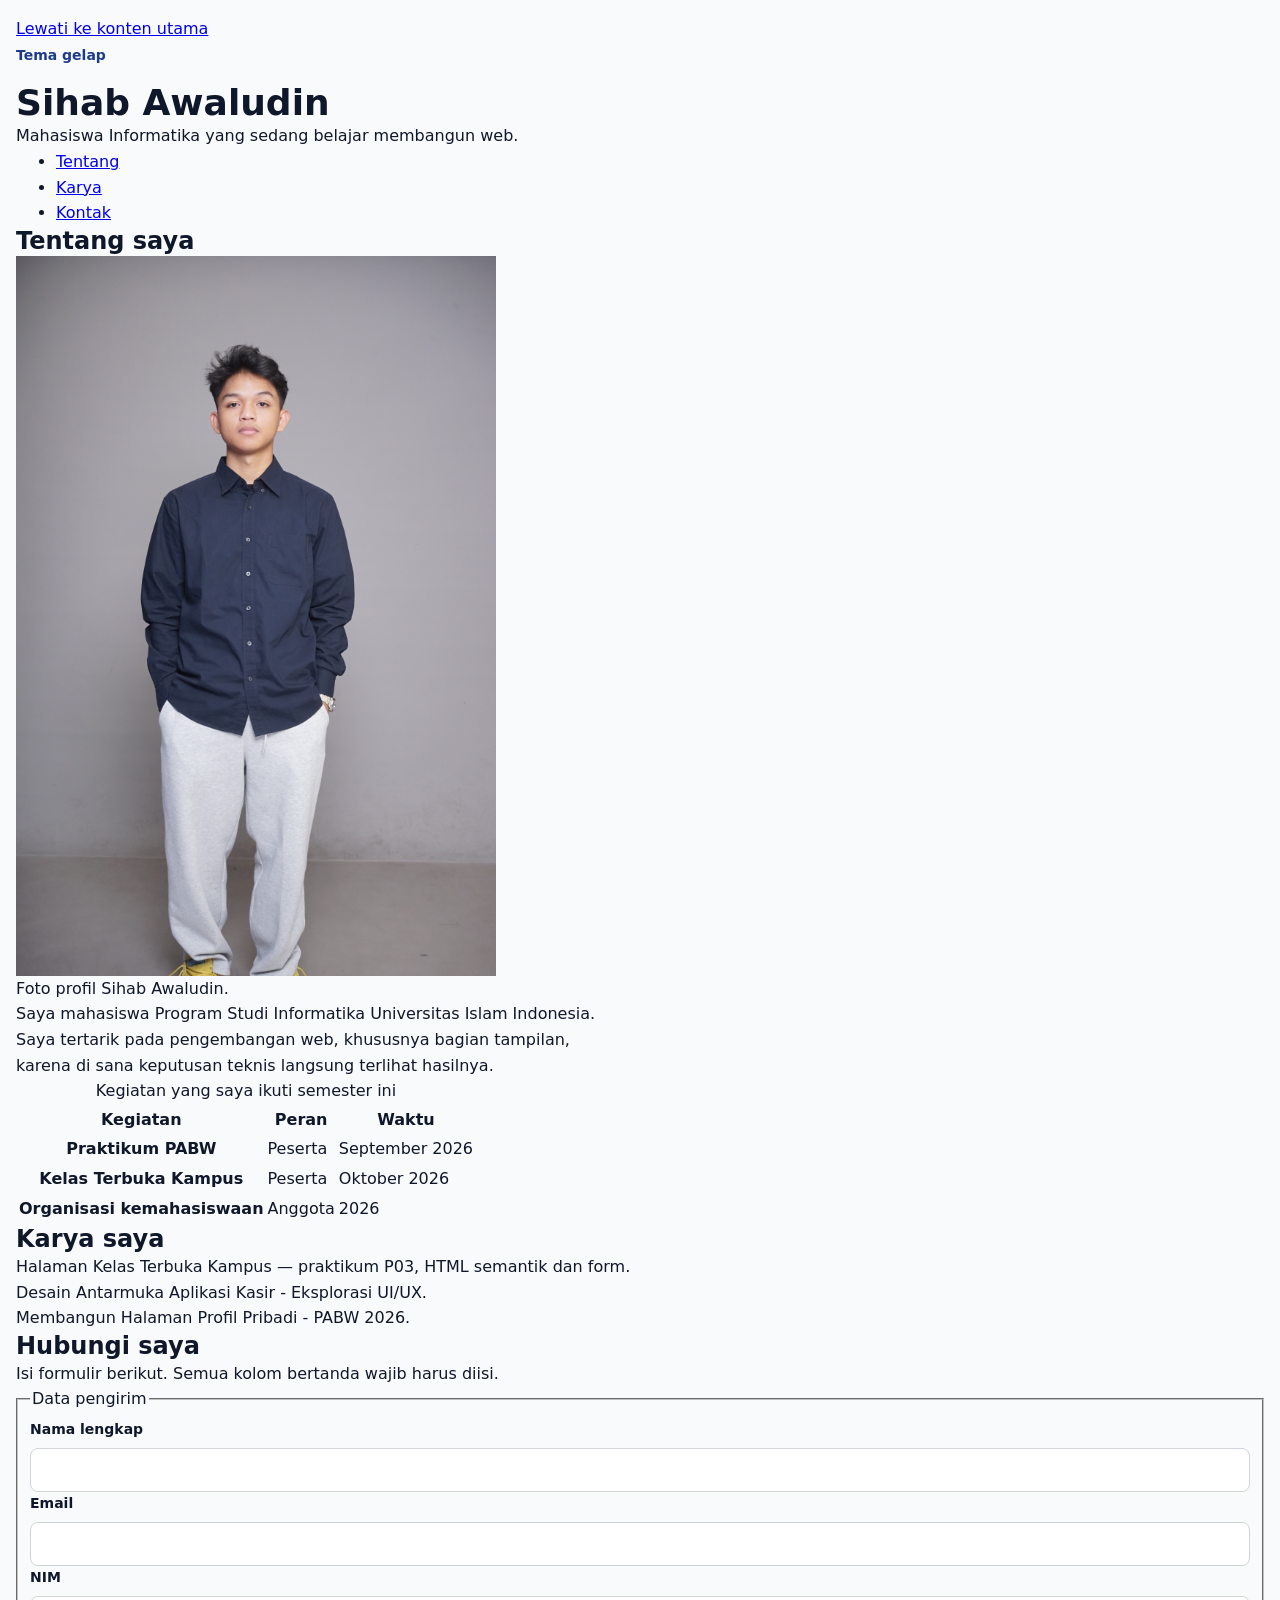
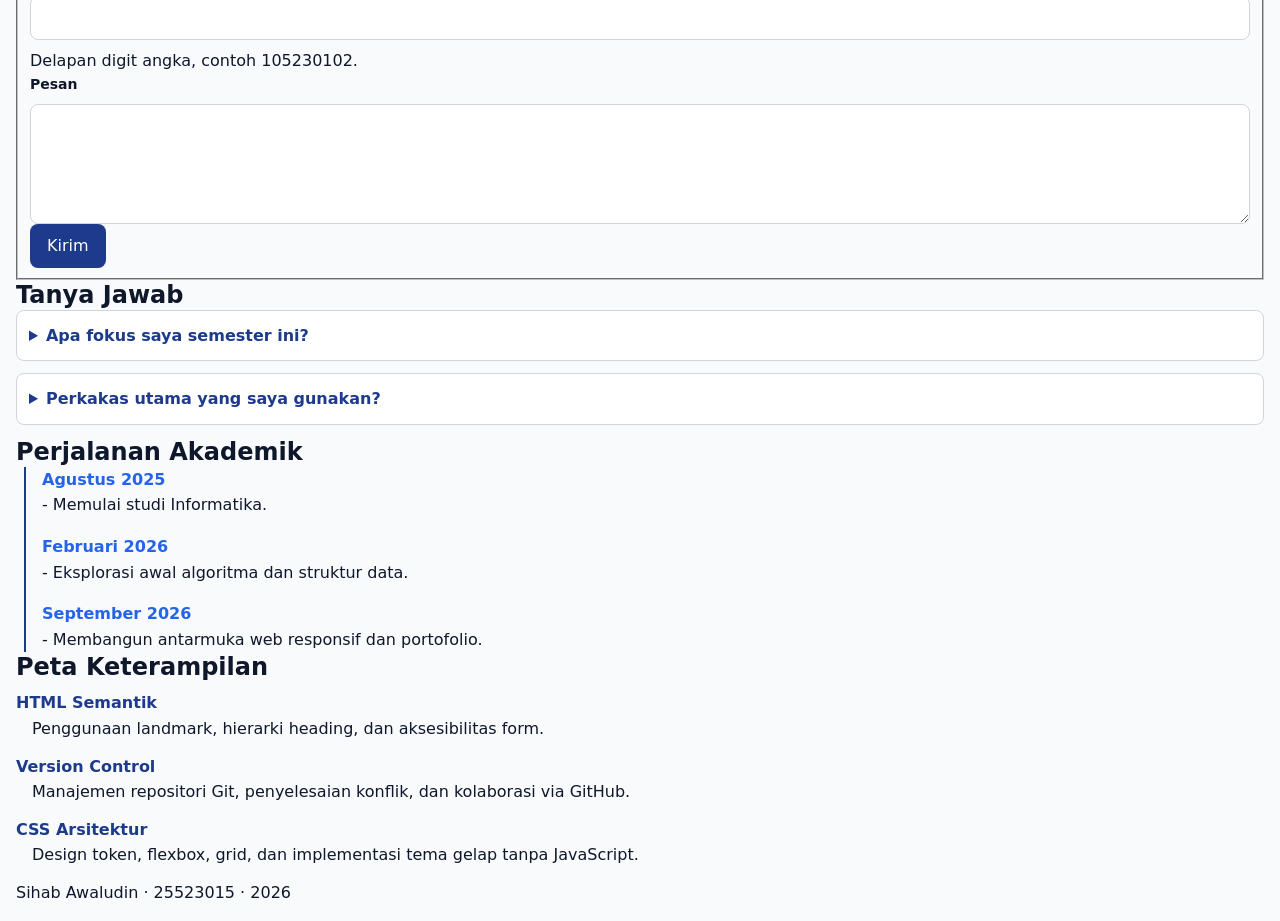
==== worksheet-p4/profil.html @ e82ca710 "Pertemuan 4: Halaman profil dan styling design token selesai" ====
<!DOCTYPE html>
<!--
  KERANGKA PROFIL — PABW 2026/2027 — Pertemuan 4
  ==================================================================
  Berkas ini SUDAH LENGKAP dan sudah lolos W3C Nu Html Checker serta
  Lighthouse Accessibility. JANGAN mengubah struktur, landmark, label,
  atau alt untuk memperbaiki tampilan — tampilan diubah dari berkas CSS.

  Tugas Anda di Pertemuan 4:
    1. Ganti isi yang ditandai  [ISI]  dengan milik Anda sendiri.
    2. Buat lima berkas CSS di folder css/ lalu buka komentar
       lima baris <link> di bawah  (lihat Lembar D).
    3. WAJIB — tambahkan MINIMAL TIGA bagian baru di dalam <main>,
       masing-masing memakai elemen semantik yang belum terpakai dan
       berbeda satu sama lain  (lihat Lembar B.3). Setiap bagian wajib
       diberi gaya memakai token yang sama, lalu dievaluasi W3C dan WCAG.
-->
<html lang="id">

<head>
  <meta charset="utf-8">
  <meta name="viewport" content="width=device-width, initial-scale=1">
  <meta name="color-scheme" content="light dark">
  <!-- ISI 1 — judul tab dan hasil pencarian. Ganti dengan nama Anda. -->
  <title>Profil Sihab Awaludin — PABW 2026/2027</title>
  <meta name="description" content="Halaman profil mahasiswa PABW: tentang saya, karya, dan kontak.">

  <!-- LEMBAR D — buat lima berkas di folder css/, lalu buka komentar ini.
       URUTAN PEMUATAN MENENTUKAN CASCADE: tokens, base, layout, komponen, tema.
       Lapisan paling bawah menang tanpa perlu !important. -->
  <link rel="stylesheet" href="css/tokens.css">
  <link rel="stylesheet" href="css/base.css">
  <link rel="stylesheet" href="css/layout.css">
  <link rel="stylesheet" href="css/komponen.css">
  <link rel="stylesheet" href="css/tema.css">
</head>

<body>
  <a class="lewati" href="#utama">Lewati ke konten utama</a>

  <header class="kepala">
    <!-- ISI 2 - nama Anda... -->
    <input type="checkbox" id="tema" class="pengalih-tema">
    <label for="tema" class="tombol-tema">Tema gelap</label>

    <div class="header-baris">
      <h1>Sihab Awaludin</h1>
      <!-- ISI 3 - satu kalimat tentang diri Anda. -->
      <p class="tagline">Mahasiswa Informatika yang sedang belajar membangun web.</p>
      <nav aria-label="Navigasi utama">
        <ul>
          <li><a href="#tentang">Tentang</a></li>
          <li><a href="#karya">Karya</a></li>
          <li><a href="#kontak">Kontak</a></li>
        </ul>
      </nav>
    </div>
  </header>

  <main id="utama">

    <section id="tentang">
      <h2>Tentang saya</h2>

      <figure class="foto">
        <!-- ISI 4 — pakai foto Anda sendiri dengan nama berkas yang sama,
             atau biarkan berkas contoh apa adanya. -->
        <img src="media/foto-profil.JPG" alt="Foto diri Sihab Awaludin." width="480" height="480" loading="lazy">
        <figcaption>Foto profil Sihab Awaludin.</figcaption>
      </figure>

      <!-- ISI 5 — dua sampai tiga kalimat: asal, minat, dan hal yang
           sedang Anda pelajari. -->
      <p>Saya mahasiswa Program Studi Informatika Universitas Islam Indonesia.
        Saya tertarik pada pengembangan web, khususnya bagian tampilan,
        karena di sana keputusan teknis langsung terlihat hasilnya.</p>

      <table>
        <!-- ISI 6 — judul tabel dan isi minimal tiga baris. -->
        <caption>Kegiatan yang saya ikuti semester ini</caption>
        <thead>
          <tr>
            <th scope="col">Kegiatan</th>
            <th scope="col">Peran</th>
            <th scope="col">Waktu</th>
          </tr>
        </thead>
        <tbody>
          <tr>
            <th scope="row">Praktikum PABW</th>
            <td>Peserta</td>
            <td><time datetime="2026-09">September 2026</time></td>
          </tr>
          <tr>
            <th scope="row">Kelas Terbuka Kampus</th>
            <td>Peserta</td>
            <td><time datetime="2026-10">Oktober 2026</time></td>
          </tr>
          <tr>
            <th scope="row">Organisasi kemahasiswaan</th>
            <td>Anggota</td>
            <td><time datetime="2026">2026</time></td>
          </tr>
        </tbody>
      </table>
    </section>

    <section id="karya">
      <h2>Karya saya</h2>
      <!-- Terapkan class katalog dan kartu di sini -->
      <ul class="katalog" style="list-style: none; padding: 0;">
        <li class="kartu">Halaman Kelas Terbuka Kampus — praktikum P03, HTML semantik dan form.</li>
        <li class="kartu">Desain Antarmuka Aplikasi Kasir - Eksplorasi UI/UX.</li>
        <li class="kartu">Membangun Halaman Profil Pribadi - PABW 2026.</li>
      </ul>
    </section>

    <section id="kontak">
      <h2>Hubungi saya</h2>
      <p>Isi formulir berikut. Semua kolom bertanda wajib harus diisi.</p>

      <form action="#" method="post">
        <fieldset>
          <legend>Data pengirim</legend>

          <div class="form-kolom">
            <label for="nama">Nama lengkap</label>
            <input id="nama" name="nama" type="text" autocomplete="name" required>
            <span class="pesan-galat">Nama tidak boleh kosong.</span>
          </div>

          <div class="form-kolom">
            <label for="email">Email</label>
            <input id="email" name="email" type="email" autocomplete="email" required>
            <span class="pesan-galat">Masukkan alamat email yang valid.</span>
          </div>

          <div class="form-kolom">
            <label for="nim">NIM</label>
            <input id="nim" name="nim" type="text" inputmode="numeric" pattern="[0-9]{8}" aria-describedby="nim-bantuan"
              required>
            <span id="nim-bantuan">Delapan digit angka, contoh 105230102.</span>
            <span class="pesan-galat">NIM harus terdiri dari 8 digit angka.</span>
          </div>

          <div class="form-kolom">
            <label for="pesan">Pesan</label>
            <textarea id="pesan" name="pesan" rows="4" required></textarea>
            <span class="pesan-galat">Pesan tidak boleh kosong.</span>
          </div>

          <button type="submit">Kirim</button>
        </fieldset>
      </form>
    </section>

    <!-- STRUKTUR TAMBAHAN (Lembar B.3) — minimal tiga bagian baru di sini,
         sebelum tag penutup </main>. Wajib: satu <h2> per bagian, atribut id
         yang belum terpakai, elemen semantik yang berbeda satu sama lain, dan
         gaya memakai token yang sama. Tiga section di atas JANGAN diubah. -->
    <!-- 1. Bagian Tanya Jawab menggunakan details dan summary -->
    <section id="tanya-jawab">
      <h2>Tanya Jawab</h2>
      <details>
        <summary>Apa fokus saya semester ini?</summary>
        <p>Menguasai fundamental pengembangan web, khususnya arsitektur CSS dan Design Token.</p>
      </details>
      <details>
        <summary>Perkakas utama yang saya gunakan?</summary>
        <p>Visual Studio Code, Git Bash, dan Chrome DevTools.</p>
      </details>
    </section>

    <!-- 2. Bagian Lini Masa menggunakan ol dan time -->
    <section id="lini-masa">
      <h2>Perjalanan Akademik</h2>
      <ol class="lini">
        <li><time datetime="2025-08">Agustus 2025</time> - Memulai studi Informatika.</li>
        <li><time datetime="2026-02">Februari 2026</time> - Eksplorasi awal algoritma dan struktur data.</li>
        <li><time datetime="2026-09">September 2026</time> - Membangun antarmuka web responsif dan portofolio.</li>
      </ol>
    </section>

    <!-- 3. Bagian Keterampilan menggunakan dl, dt, dan dd -->
    <section id="keterampilan">
      <h2>Peta Keterampilan</h2>
      <dl class="keterampilan">
        <dt>HTML Semantik</dt>
        <dd>Penggunaan landmark, hierarki heading, dan aksesibilitas form.</dd>
        <dt>Version Control</dt>
        <dd>Manajemen repositori Git, penyelesaian konflik, dan kolaborasi via GitHub.</dd>
        <dt>CSS Arsitektur</dt>
        <dd>Design token, flexbox, grid, dan implementasi tema gelap tanpa JavaScript.</dd>
      </dl>
    </section>
  </main>

  <footer class="kaki">
    <!-- ISI 9 — nama, NIM, tahun. -->
    <p>Sihab Awaludin · 25523015 · <time datetime="2026">2026</time></p>
  </footer>
</body>

</html>
---- worksheet-p4/css/tokens.css ----
:root {
    --blue-700: #1D3A8C;
    --blue-500: #2563EB;
    --gray-50: #F8FAFC;
    --gray-900: #0F172A;

    --space-1: 0.25rem;
    --space-2: 0.5rem;
    --space-3: 0.75rem;
    --space-4: 1rem;
    --space-6: 1.5rem;

    --radius-md: 0.5rem;
    --radius-full: 999px;
    --shadow-1: 0 1px 3px rgba(0, 0, 0, .10);

    --text-sm: 0.875rem;
    --text-md: 1rem;
    --text-xl: 1.5rem;
    --text-3xl: 2.25rem;
}

:root {
    --color-bg: var(--gray-50);
    --color-fg: var(--gray-900);
    --color-surface: #FFFFFF;
    --color-border: #D1D5DB;
    --color-primary: var(--blue-700);
    --color-danger: #B00020;
    --color-focus: var(--blue-500);

    --card-pad: var(--space-4);
    --section-gap: var(--space-6);
}
---- worksheet-p4/css/base.css ----
*,
*::before,
*::after {
    box-sizing: border-box;
}

* {
    margin: 0;
}

img {
    max-width: 100%;
    height: auto;
    display: block;
}

html {
    font-size: 100%;
}

body {
    font-family: system-ui, "Segoe UI", Roboto, sans-serif;
    font-size: var(--text-md);
    line-height: 1.6;
    color: var(--color-fg);
    background: var(--color-bg);
    padding: var(--space-4);
}

h1 {
    font-size: var(--text-3xl);
    line-height: 1.15;
}

h2 {
    font-size: var(--text-xl);
    line-height: 1.25;
}

h3 {
    font-size: var(--text-md);
}

main p {
    max-width: 60ch;
}
---- worksheet-p4/css/komponen.css ----
/* css/komponen.css */

.form-kolom {
    display: flex;
    flex-direction: column;
    gap: var(--space-2);
}

label {
    font-size: var(--text-sm);
    font-weight: 600;
}

input,
select,
textarea {
    font: inherit;
    padding: var(--space-2) var(--space-3);
    border: 1px solid var(--color-border);
    border-radius: var(--radius-md);
    background: var(--color-surface);
    color: var(--color-fg);
}

button {
    font: inherit;
    padding: var(--space-2) var(--space-4);
    border: 1px solid transparent;
    border-radius: var(--radius-md);
    background: var(--color-primary);
    color: var(--color-surface);
    cursor: pointer;
}

/* Penanda fokus saat navigasi menggunakan tombol Tab */
:focus-visible {
    outline: 2px solid var(--color-focus);
    outline-offset: 2px;
}

input:user-invalid,
textarea:user-invalid {
    border-color: var(--color-danger);
    border-width: 2px;
}

.pesan-galat {
    display: none;
    color: var(--color-danger);
    font-size: var(--text-sm);
}

.form-kolom:has(input:user-invalid) .pesan-galat,
.form-kolom:has(textarea:user-invalid) .pesan-galat {
    display: block;
}

/* 1. Tanya Jawab (details & summary) */
details {
    background: var(--color-surface);
    border: 1px solid var(--color-border);
    border-radius: var(--radius-md);
    padding: var(--space-3);
    margin-bottom: var(--space-3);
}

summary {
    cursor: pointer;
    font-weight: 600;
    color: var(--color-primary);
}

/* 2. Lini Masa (ol.lini) */
ol.lini {
    display: flex;
    flex-direction: column;
    gap: var(--space-4);
    border-left: 2px solid var(--color-primary);
    padding-left: var(--space-4);
    margin-left: var(--space-2);
    list-style: none;
}

ol.lini time {
    font-weight: bold;
    color: var(--color-focus);
    display: block;
}

/* 3. Keterampilan (dl.keterampilan) */
dl.keterampilan dt {
    font-weight: bold;
    color: var(--color-primary);
    margin-top: var(--space-2);
}

dl.keterampilan dd {
    margin-left: var(--space-4);
    margin-bottom: var(--space-3);
}
---- worksheet-p4/css/tema.css ----
/* css/tema.css */

/* 1. Tema otomatis mengikuti sistem pengguna */
@media (prefers-color-scheme: dark) {
    :root {
        --color-bg: #0F172A;
        --color-fg: #E2E8F0;
        --color-surface: #1E293B;
        --color-border: #334155;
        --color-primary: #7DA9F7;
        --color-danger: #FF8A8A;
        --color-focus: #FFC000;
        --shadow-1: 0 1px 3px rgba(0, 0, 0, .45);
    }
}

.pengalih-tema {
    position: absolute;
    opacity: 0;
    pointer-events: none;
}

.tombol-tema {
    display: inline-block;
    cursor: pointer;
    font-size: var(--text-sm);
    font-weight: bold;
    color: var(--color-primary);
    margin-bottom: var(--space-4);
}

:root:has(#tema:checked) {
    --color-bg: #0F172A;
    --color-fg: #E2E8F0;
    --color-surface: #1E293B;
    --color-border: #334155;
    --color-primary: #7DA9F7;
    --color-danger: #FF8A8A;
    --color-focus: #FFC000;
    --shadow-1: 0 1px 3px rgba(0, 0, 0, .45);
}
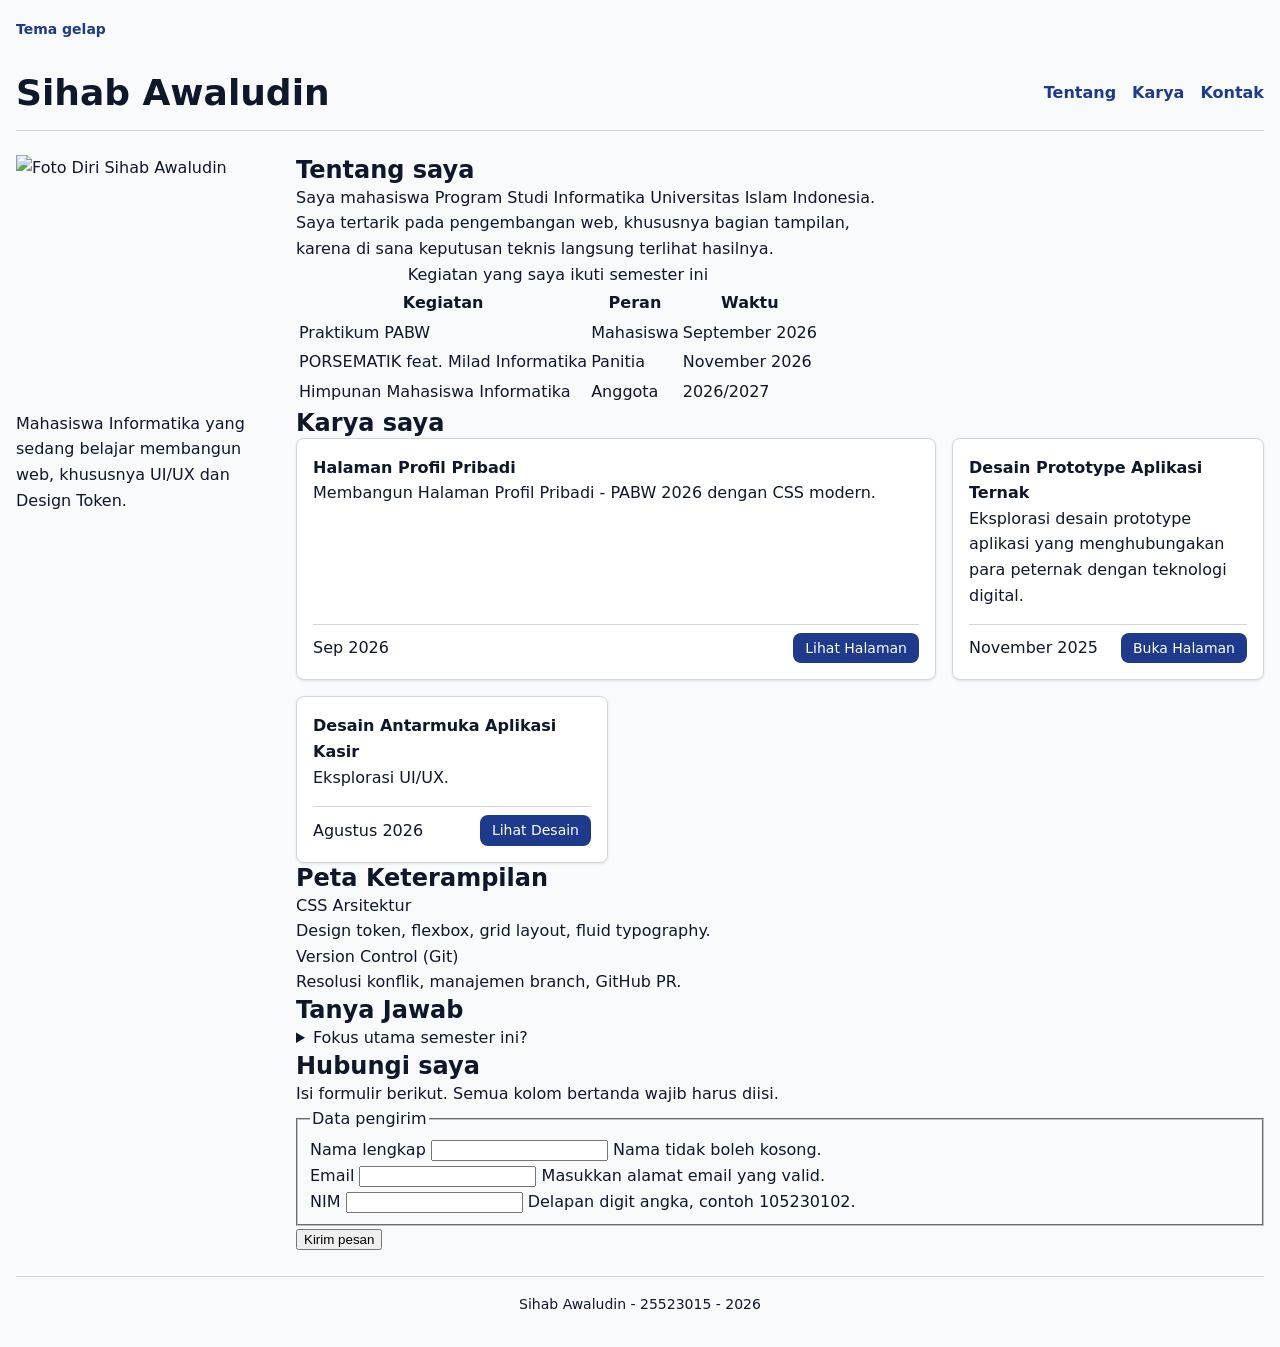
==== commit d13f0931: "Pertemuan 5: layout modern flexbox dan grid pada halaman profil" ====
--- a/worksheet-p4/profil.html
+++ b/worksheet-p4/profil.html
@@ -1,33 +1,12 @@
 <!DOCTYPE html>
-<!--
-  KERANGKA PROFIL — PABW 2026/2027 — Pertemuan 4
-  ==================================================================
-  Berkas ini SUDAH LENGKAP dan sudah lolos W3C Nu Html Checker serta
-  Lighthouse Accessibility. JANGAN mengubah struktur, landmark, label,
-  atau alt untuk memperbaiki tampilan — tampilan diubah dari berkas CSS.
-
-  Tugas Anda di Pertemuan 4:
-    1. Ganti isi yang ditandai  [ISI]  dengan milik Anda sendiri.
-    2. Buat lima berkas CSS di folder css/ lalu buka komentar
-       lima baris <link> di bawah  (lihat Lembar D).
-    3. WAJIB — tambahkan MINIMAL TIGA bagian baru di dalam <main>,
-       masing-masing memakai elemen semantik yang belum terpakai dan
-       berbeda satu sama lain  (lihat Lembar B.3). Setiap bagian wajib
-       diberi gaya memakai token yang sama, lalu dievaluasi W3C dan WCAG.
--->
 <html lang="id">
 
 <head>
   <meta charset="utf-8">
-  <meta name="viewport" content="width=device-width, initial-scale=1">
-  <meta name="color-scheme" content="light dark">
-  <!-- ISI 1 — judul tab dan hasil pencarian. Ganti dengan nama Anda. -->
-  <title>Profil Sihab Awaludin — PABW 2026/2027</title>
-  <meta name="description" content="Halaman profil mahasiswa PABW: tentang saya, karya, dan kontak.">
+  <meta name="viewport" content="width=device-width, initial-scale=1.0">
+  <title>Profil Sihab Awaludin</title>
 
-  <!-- LEMBAR D — buat lima berkas di folder css/, lalu buka komentar ini.
-       URUTAN PEMUATAN MENENTUKAN CASCADE: tokens, base, layout, komponen, tema.
-       Lapisan paling bawah menang tanpa perlu !important. -->
+  <!-- Urutan pemuatan CSS -->
   <link rel="stylesheet" href="css/tokens.css">
   <link rel="stylesheet" href="css/base.css">
   <link rel="stylesheet" href="css/layout.css">
@@ -36,169 +15,170 @@
 </head>
 
 <body>
-  <a class="lewati" href="#utama">Lewati ke konten utama</a>
+  <!-- Pembungkus Grid 3 baris -->
+  <div class="page">
 
-  <header class="kepala">
-    <!-- ISI 2 - nama Anda... -->
-    <input type="checkbox" id="tema" class="pengalih-tema">
-    <label for="tema" class="tombol-tema">Tema gelap</label>
+    <!-- Header / Navbar -->
+    <header class="kepala">
+      <input type="checkbox" id="tema" class="pengalih-tema">
+      <label for="tema" class="tombol-tema">Tema gelap</label>
 
-    <div class="header-baris">
-      <h1>Sihab Awaludin</h1>
-      <!-- ISI 3 - satu kalimat tentang diri Anda. -->
-      <p class="tagline">Mahasiswa Informatika yang sedang belajar membangun web.</p>
-      <nav aria-label="Navigasi utama">
-        <ul>
-          <li><a href="#tentang">Tentang</a></li>
-          <li><a href="#karya">Karya</a></li>
-          <li><a href="#kontak">Kontak</a></li>
-        </ul>
-      </nav>
+      <div class="header-baris">
+        <h1>Sihab Awaludin</h1>
+        <nav aria-label="Navigasi utama">
+          <ul>
+            <!-- nyari section -->
+            <li><a href="#tentang">Tentang</a></li>
+            <li><a href="#karya">Karya</a></li>
+            <li><a href="#kontak">Kontak</a></li>
+          </ul>
+        </nav>
+      </div>
+    </header>
+
+    <!-- Isi (Grid 2 Kolom) -->
+    <div class="isi">
+
+      <!-- Kolom Kiri: Sidebar -->
+      <aside class="sisi">
+        <figure class="foto">
+          <img src="media/foto-profil.jpg" alt="Foto Diri Sihab Awaludin" width="400" height="400" loading="lazy">
+        </figure>
+        <p class="tagline">Mahasiswa Informatika yang sedang belajar membangun web, khususnya UI/UX dan Design Token.
+        </p>
+      </aside>
+
+      <!-- Kolom Kanan: Konten Utama -->
+      <main class="utama">
+
+        <section id="tentang">
+          <h2>Tentang saya</h2>
+          <p>Saya mahasiswa Program Studi Informatika Universitas Islam Indonesia. Saya tertarik pada pengembangan web,
+            khususnya bagian tampilan, karena di sana keputusan teknis langsung terlihat hasilnya.</p>
+
+          <table class="tabel-data">
+            <caption>Kegiatan yang saya ikuti semester ini</caption>
+            <thead>
+              <tr>
+                <th scope="col">Kegiatan</th>
+                <th scope="col">Peran</th>
+                <th scope="col">Waktu</th>
+              </tr>
+            </thead>
+            <tbody>
+              <tr>
+                <td>Praktikum PABW</td>
+                <td>Mahasiswa</td>
+                <td>September 2026</td>
+              </tr>
+              <tr>
+                <td>PORSEMATIK feat. Milad Informatika</td>
+                <td>Panitia</td>
+                <td>November 2026</td>
+              </tr>
+              <tr>
+                <td>Himpunan Mahasiswa Informatika</td>
+                <td>Anggota</td>
+                <td>2026/2027</td>
+              </tr>
+            </tbody>
+          </table>
+        </section>
+
+        <section id="karya">
+          <h2>Karya saya</h2>
+          <div class="galeri">
+            <article class="kartu sorotan">
+              <div class="kartu_isi">
+                <h3 class="kartu__judul">Halaman Profil Pribadi</h3>
+                <p>Membangun Halaman Profil Pribadi - PABW 2026 dengan CSS modern.</p>
+              </div>
+              <div class="kartu_kaki">
+                <time datetime="2026-09">Sep 2026</time>
+                <a href="#karya">Lihat Halaman</a>
+              </div>
+            </article>
+
+            <article class="kartu">
+              <div class="kartu_isi">
+                <h3 class="kartu__judul">Desain Prototype Aplikasi Ternak</h3>
+                <p>Eksplorasi desain prototype aplikasi yang menghubungakan para peternak dengan teknologi digital.</p>
+              </div>
+              <div class="kartu_kaki">
+                <time datetime="2026-08">November 2025</time>
+                <a href="#karya">Buka Halaman</a>
+              </div>
+            </article>
+
+            <article class="kartu">
+              <div class="kartu_isi">
+                <h3 class="kartu__judul">Desain Antarmuka Aplikasi Kasir</h3>
+                <p>Eksplorasi UI/UX.</p>
+              </div>
+              <div class="kartu_kaki">
+                <time datetime="2026-07"> Agustus 2026</time>
+                <a href="#karya">Lihat Desain</a>
+              </div>
+            </article>
+          </div>
+        </section>
+
+        <section id="keterampilan">
+          <h2>Peta Keterampilan</h2>
+          <dl class="keterampilan">
+            <dt>CSS Arsitektur</dt>
+            <dd>Design token, flexbox, grid layout, fluid typography.</dd>
+            <dt>Version Control (Git)</dt>
+            <dd>Resolusi konflik, manajemen branch, GitHub PR.</dd>
+          </dl>
+        </section>
+
+        <section id="tanya-jawab">
+          <h2>Tanya Jawab</h2>
+          <details>
+            <summary>Fokus utama semester ini?</summary>
+            <p>Menguasai pondasi tata letak modern seperti Grid dan Flexbox.</p>
+          </details>
+        </section>
+
+        <!-- Bagian Kontak (Formulir) -->
+        <section id="kontak">
+          <h2>Hubungi saya</h2>
+          <p>Isi formulir berikut. Semua kolom bertanda wajib harus diisi.</p>
+          <form action="#" method="get" class="form-kontak">
+            <fieldset>
+              <legend>Data pengirim</legend>
+              <div class="form-kolom">
+                <label for="nama">Nama lengkap</label>
+                <input type="text" id="nama" name="nama" required>
+                <span class="pesan-galat">Nama tidak boleh kosong.</span>
+              </div>
+              <div class="form-kolom">
+                <label for="email">Email</label>
+                <input type="email" id="email" name="email" required>
+                <span class="pesan-galat">Masukkan alamat email yang valid.</span>
+              </div>
+              <div class="form-kolom">
+                <label for="nim">NIM</label>
+                <input type="text" id="nim" name="nim" pattern="[0-9]{8}">
+                <span class="pesan-galat">Delapan digit angka, contoh 105230102.</span>
+              </div>
+            </fieldset>
+            <div class="form-kolom">
+              <button type="submit">Kirim pesan</button>
+            </div>
+          </form>
+        </section>
+
+      </main>
     </div>
-  </header>
 
-  <main id="utama">
+    <!-- BARIS 3: Footer -->
+    <footer class="kaki">
+      <p>Sihab Awaludin - 25523015 - <time datetime="2026">2026</time></p>
+    </footer>
 
-    <section id="tentang">
-      <h2>Tentang saya</h2>
-
-      <figure class="foto">
-        <!-- ISI 4 — pakai foto Anda sendiri dengan nama berkas yang sama,
-             atau biarkan berkas contoh apa adanya. -->
-        <img src="media/foto-profil.JPG" alt="Foto diri Sihab Awaludin." width="480" height="480" loading="lazy">
-        <figcaption>Foto profil Sihab Awaludin.</figcaption>
-      </figure>
-
-      <!-- ISI 5 — dua sampai tiga kalimat: asal, minat, dan hal yang
-           sedang Anda pelajari. -->
-      <p>Saya mahasiswa Program Studi Informatika Universitas Islam Indonesia.
-        Saya tertarik pada pengembangan web, khususnya bagian tampilan,
-        karena di sana keputusan teknis langsung terlihat hasilnya.</p>
-
-      <table>
-        <!-- ISI 6 — judul tabel dan isi minimal tiga baris. -->
-        <caption>Kegiatan yang saya ikuti semester ini</caption>
-        <thead>
-          <tr>
-            <th scope="col">Kegiatan</th>
-            <th scope="col">Peran</th>
-            <th scope="col">Waktu</th>
-          </tr>
-        </thead>
-        <tbody>
-          <tr>
-            <th scope="row">Praktikum PABW</th>
-            <td>Peserta</td>
-            <td><time datetime="2026-09">September 2026</time></td>
-          </tr>
-          <tr>
-            <th scope="row">Kelas Terbuka Kampus</th>
-            <td>Peserta</td>
-            <td><time datetime="2026-10">Oktober 2026</time></td>
-          </tr>
-          <tr>
-            <th scope="row">Organisasi kemahasiswaan</th>
-            <td>Anggota</td>
-            <td><time datetime="2026">2026</time></td>
-          </tr>
-        </tbody>
-      </table>
-    </section>
-
-    <section id="karya">
-      <h2>Karya saya</h2>
-      <!-- Terapkan class katalog dan kartu di sini -->
-      <ul class="katalog" style="list-style: none; padding: 0;">
-        <li class="kartu">Halaman Kelas Terbuka Kampus — praktikum P03, HTML semantik dan form.</li>
-        <li class="kartu">Desain Antarmuka Aplikasi Kasir - Eksplorasi UI/UX.</li>
-        <li class="kartu">Membangun Halaman Profil Pribadi - PABW 2026.</li>
-      </ul>
-    </section>
-
-    <section id="kontak">
-      <h2>Hubungi saya</h2>
-      <p>Isi formulir berikut. Semua kolom bertanda wajib harus diisi.</p>
-
-      <form action="#" method="post">
-        <fieldset>
-          <legend>Data pengirim</legend>
-
-          <div class="form-kolom">
-            <label for="nama">Nama lengkap</label>
-            <input id="nama" name="nama" type="text" autocomplete="name" required>
-            <span class="pesan-galat">Nama tidak boleh kosong.</span>
-          </div>
-
-          <div class="form-kolom">
-            <label for="email">Email</label>
-            <input id="email" name="email" type="email" autocomplete="email" required>
-            <span class="pesan-galat">Masukkan alamat email yang valid.</span>
-          </div>
-
-          <div class="form-kolom">
-            <label for="nim">NIM</label>
-            <input id="nim" name="nim" type="text" inputmode="numeric" pattern="[0-9]{8}" aria-describedby="nim-bantuan"
-              required>
-            <span id="nim-bantuan">Delapan digit angka, contoh 105230102.</span>
-            <span class="pesan-galat">NIM harus terdiri dari 8 digit angka.</span>
-          </div>
-
-          <div class="form-kolom">
-            <label for="pesan">Pesan</label>
-            <textarea id="pesan" name="pesan" rows="4" required></textarea>
-            <span class="pesan-galat">Pesan tidak boleh kosong.</span>
-          </div>
-
-          <button type="submit">Kirim</button>
-        </fieldset>
-      </form>
-    </section>
-
-    <!-- STRUKTUR TAMBAHAN (Lembar B.3) — minimal tiga bagian baru di sini,
-         sebelum tag penutup </main>. Wajib: satu <h2> per bagian, atribut id
-         yang belum terpakai, elemen semantik yang berbeda satu sama lain, dan
-         gaya memakai token yang sama. Tiga section di atas JANGAN diubah. -->
-    <!-- 1. Bagian Tanya Jawab menggunakan details dan summary -->
-    <section id="tanya-jawab">
-      <h2>Tanya Jawab</h2>
-      <details>
-        <summary>Apa fokus saya semester ini?</summary>
-        <p>Menguasai fundamental pengembangan web, khususnya arsitektur CSS dan Design Token.</p>
-      </details>
-      <details>
-        <summary>Perkakas utama yang saya gunakan?</summary>
-        <p>Visual Studio Code, Git Bash, dan Chrome DevTools.</p>
-      </details>
-    </section>
-
-    <!-- 2. Bagian Lini Masa menggunakan ol dan time -->
-    <section id="lini-masa">
-      <h2>Perjalanan Akademik</h2>
-      <ol class="lini">
-        <li><time datetime="2025-08">Agustus 2025</time> - Memulai studi Informatika.</li>
-        <li><time datetime="2026-02">Februari 2026</time> - Eksplorasi awal algoritma dan struktur data.</li>
-        <li><time datetime="2026-09">September 2026</time> - Membangun antarmuka web responsif dan portofolio.</li>
-      </ol>
-    </section>
-
-    <!-- 3. Bagian Keterampilan menggunakan dl, dt, dan dd -->
-    <section id="keterampilan">
-      <h2>Peta Keterampilan</h2>
-      <dl class="keterampilan">
-        <dt>HTML Semantik</dt>
-        <dd>Penggunaan landmark, hierarki heading, dan aksesibilitas form.</dd>
-        <dt>Version Control</dt>
-        <dd>Manajemen repositori Git, penyelesaian konflik, dan kolaborasi via GitHub.</dd>
-        <dt>CSS Arsitektur</dt>
-        <dd>Design token, flexbox, grid, dan implementasi tema gelap tanpa JavaScript.</dd>
-      </dl>
-    </section>
-  </main>
-
-  <footer class="kaki">
-    <!-- ISI 9 — nama, NIM, tahun. -->
-    <p>Sihab Awaludin · 25523015 · <time datetime="2026">2026</time></p>
-  </footer>
+  </div>
 </body>
 
 </html>
--- a/worksheet-p4/css/layout.css
+++ b/worksheet-p4/css/layout.css
@@ -0,0 +1,57 @@
+/* Kerangka halaman utama 3 baris */
+.page {
+    display: grid;
+    grid-template-rows: auto 1fr auto;
+    min-height: 100dvh;
+}
+
+/* Navbar flexbox */
+.header-baris {
+    display: flex;
+    align-items: center;
+    justify-content: space-between;
+    gap: var(--space-4);
+    padding-block: var(--space-4);
+    border-bottom: 1px solid var(--color-border);
+}
+
+nav ul {
+    display: flex;
+    gap: var(--space-4);
+    list-style: none;
+    padding: 0;
+}
+
+nav a {
+    color: var(--color-primary);
+    text-decoration: none;
+    font-weight: 600;
+}
+
+nav a:hover {
+    text-decoration: underline;
+}
+
+.isi {
+    display: grid;
+    grid-template-columns: 16rem 1fr;
+    grid-template-areas: "sisi utama";
+    gap: var(--space-6);
+    padding-block: var(--space-6);
+}
+
+.sisi {
+    grid-area: sisi;
+}
+
+.utama {
+    grid-area: utama;
+}
+
+footer {
+    padding-block: var(--space-4);
+    border-top: 1px solid var(--color-border);
+    color: var(--color-fg);
+    font-size: var(--text-sm);
+    text-align: center;
+}
--- a/worksheet-p4/css/komponen.css
+++ b/worksheet-p4/css/komponen.css
@@ -1,100 +1,53 @@
-/* css/komponen.css */
+/* Galeri adaptif tanpa media query & tinggi rata */
+.galeri {
+    display: grid;
+    grid-template-columns: repeat(auto-fit, minmax(16rem, 1fr));
+    gap: var(--space-4);
+    align-content: start;
+    min-height: 14rem;
+}
 
-.form-kolom {
+/* - Susunan dalam kartu memakai flex */
+.kartu {
     display: flex;
     flex-direction: column;
-    gap: var(--space-2);
+    justify-content: space-between;
+    background: var(--color-surface);
+    border: 1px solid var(--color-border);
+    border-radius: var(--radius-md);
+    box-shadow: var(--shadow-1);
+    padding: var(--card-pad);
+    gap: var(--space-4);
 }
 
-label {
-    font-size: var(--text-sm);
-    font-weight: 600;
+/* Mencegah item meluber dari kotak (handling overflow) */
+.kartu_isi {
+    min-width: 0;
 }
 
-input,
-select,
-textarea {
-    font: inherit;
-    padding: var(--space-2) var(--space-3);
-    border: 1px solid var(--color-border);
-    border-radius: var(--radius-md);
-    background: var(--color-surface);
-    color: var(--color-fg);
+.kartu__judul {
+    overflow-wrap: anywhere;
 }
 
-button {
-    font: inherit;
-    padding: var(--space-2) var(--space-4);
-    border: 1px solid transparent;
-    border-radius: var(--radius-md);
+.kartu_kaki {
+    display: flex;
+    align-items: center;
+    justify-content: space-between;
+    gap: var(--space-2);
+    border-top: 1px solid var(--color-border);
+    padding-top: var(--space-2);
+}
+
+.kartu_kaki a {
     background: var(--color-primary);
     color: var(--color-surface);
-    cursor: pointer;
-}
-
-/* Penanda fokus saat navigasi menggunakan tombol Tab */
-:focus-visible {
-    outline: 2px solid var(--color-focus);
-    outline-offset: 2px;
-}
-
-input:user-invalid,
-textarea:user-invalid {
-    border-color: var(--color-danger);
-    border-width: 2px;
-}
-
-.pesan-galat {
-    display: none;
-    color: var(--color-danger);
+    padding: var(--space-1) var(--space-3);
+    text-decoration: none;
+    border-radius: var(--radius-md);
     font-size: var(--text-sm);
 }
 
-.form-kolom:has(input:user-invalid) .pesan-galat,
-.form-kolom:has(textarea:user-invalid) .pesan-galat {
-    display: block;
-}
-
-/* 1. Tanya Jawab (details & summary) */
-details {
-    background: var(--color-surface);
-    border: 1px solid var(--color-border);
-    border-radius: var(--radius-md);
-    padding: var(--space-3);
-    margin-bottom: var(--space-3);
-}
-
-summary {
-    cursor: pointer;
-    font-weight: 600;
-    color: var(--color-primary);
-}
-
-/* 2. Lini Masa (ol.lini) */
-ol.lini {
-    display: flex;
-    flex-direction: column;
-    gap: var(--space-4);
-    border-left: 2px solid var(--color-primary);
-    padding-left: var(--space-4);
-    margin-left: var(--space-2);
-    list-style: none;
-}
-
-ol.lini time {
-    font-weight: bold;
-    color: var(--color-focus);
-    display: block;
-}
-
-/* 3. Keterampilan (dl.keterampilan) */
-dl.keterampilan dt {
-    font-weight: bold;
-    color: var(--color-primary);
-    margin-top: var(--space-2);
-}
-
-dl.keterampilan dd {
-    margin-left: var(--space-4);
-    margin-bottom: var(--space-3);
+/* Penempatan elemen lebar menggunakan span */
+.sorotan {
+    grid-column: span 2;
 }
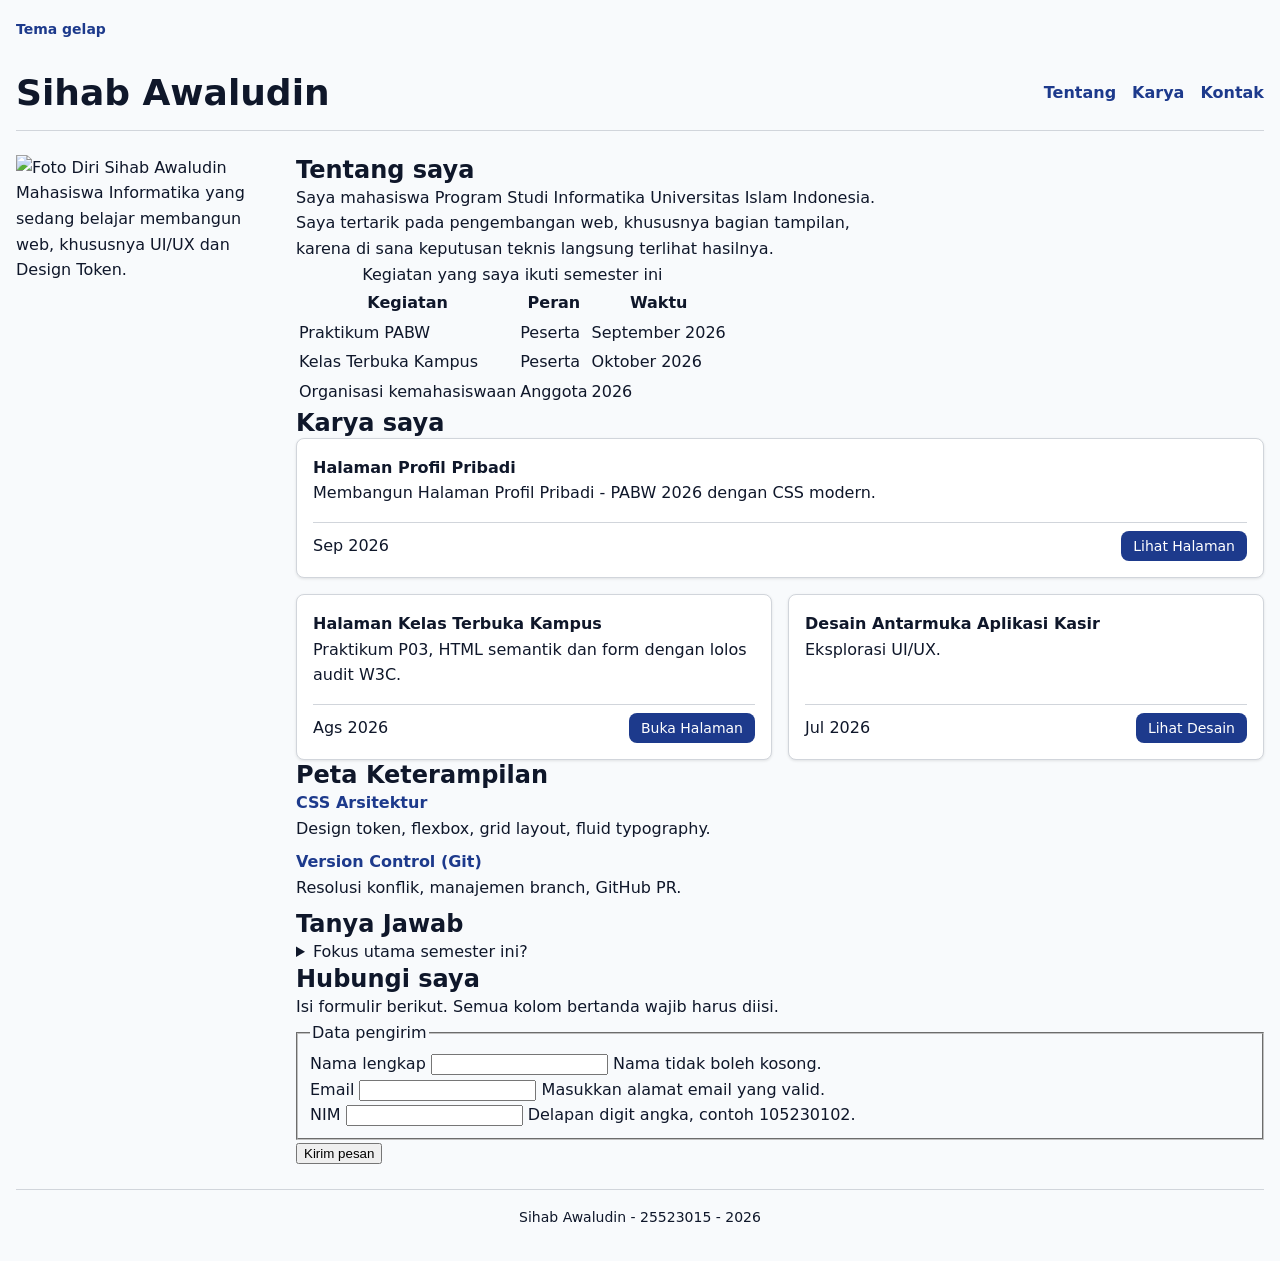
==== commit b952e3b3: "Pertemuan 6: implementasi responsif mobile-first selesai" ====
--- a/worksheet-p4/profil.html
+++ b/worksheet-p4/profil.html
@@ -3,22 +3,22 @@
 
 <head>
   <meta charset="utf-8">
+  <!-- Baris viewport mutlak diperlukan untuk mobile (Lembar A.1) -->
   <meta name="viewport" content="width=device-width, initial-scale=1.0">
   <title>Profil Sihab Awaludin</title>
 
-  <!-- Urutan pemuatan CSS -->
   <link rel="stylesheet" href="css/tokens.css">
   <link rel="stylesheet" href="css/base.css">
   <link rel="stylesheet" href="css/layout.css">
   <link rel="stylesheet" href="css/komponen.css">
   <link rel="stylesheet" href="css/tema.css">
+  <!-- CSS untuk mengatur layout layar lebar (Lembar B.1) -->
+  <link rel="stylesheet" href="css/responsif.css">
 </head>
 
 <body>
-  <!-- Pembungkus Grid 3 baris -->
   <div class="page">
 
-    <!-- Header / Navbar -->
     <header class="kepala">
       <input type="checkbox" id="tema" class="pengalih-tema">
       <label for="tema" class="tombol-tema">Tema gelap</label>
@@ -27,7 +27,6 @@
         <h1>Sihab Awaludin</h1>
         <nav aria-label="Navigasi utama">
           <ul>
-            <!-- nyari section -->
             <li><a href="#tentang">Tentang</a></li>
             <li><a href="#karya">Karya</a></li>
             <li><a href="#kontak">Kontak</a></li>
@@ -36,19 +35,17 @@
       </div>
     </header>
 
-    <!-- Isi (Grid 2 Kolom) -->
     <div class="isi">
 
-      <!-- Kolom Kiri: Sidebar -->
       <aside class="sisi">
         <figure class="foto">
-          <img src="media/foto-profil.jpg" alt="Foto Diri Sihab Awaludin" width="400" height="400" loading="lazy">
+          <!-- Atribut width 400 dan height 400 dihapus agar lentur diatur oleh CSS (Lembar D.1) -->
+          <img src="media/foto-profil.jpg" alt="Foto Diri Sihab Awaludin" loading="lazy">
         </figure>
         <p class="tagline">Mahasiswa Informatika yang sedang belajar membangun web, khususnya UI/UX dan Design Token.
         </p>
       </aside>
 
-      <!-- Kolom Kanan: Konten Utama -->
       <main class="utama">
 
         <section id="tentang">
@@ -56,33 +53,36 @@
           <p>Saya mahasiswa Program Studi Informatika Universitas Islam Indonesia. Saya tertarik pada pengembangan web,
             khususnya bagian tampilan, karena di sana keputusan teknis langsung terlihat hasilnya.</p>
 
-          <table class="tabel-data">
-            <caption>Kegiatan yang saya ikuti semester ini</caption>
-            <thead>
-              <tr>
-                <th scope="col">Kegiatan</th>
-                <th scope="col">Peran</th>
-                <th scope="col">Waktu</th>
-              </tr>
-            </thead>
-            <tbody>
-              <tr>
-                <td>Praktikum PABW</td>
-                <td>Mahasiswa</td>
-                <td>September 2026</td>
-              </tr>
-              <tr>
-                <td>PORSEMATIK feat. Milad Informatika</td>
-                <td>Panitia</td>
-                <td>November 2026</td>
-              </tr>
-              <tr>
-                <td>Himpunan Mahasiswa Informatika</td>
-                <td>Anggota</td>
-                <td>2026/2027</td>
-              </tr>
-            </tbody>
-          </table>
+          <!-- Tabel dibungkus wadah agar bisa bergulir sendiri di layar sempit (Lembar D.1) -->
+          <div class="table-wrap">
+            <table class="tabel-data">
+              <caption>Kegiatan yang saya ikuti semester ini</caption>
+              <thead>
+                <tr>
+                  <th scope="col">Kegiatan</th>
+                  <th scope="col">Peran</th>
+                  <th scope="col">Waktu</th>
+                </tr>
+              </thead>
+              <tbody>
+                <tr>
+                  <td>Praktikum PABW</td>
+                  <td>Peserta</td>
+                  <td>September 2026</td>
+                </tr>
+                <tr>
+                  <td>Kelas Terbuka Kampus</td>
+                  <td>Peserta</td>
+                  <td>Oktober 2026</td>
+                </tr>
+                <tr>
+                  <td>Organisasi kemahasiswaan</td>
+                  <td>Anggota</td>
+                  <td>2026</td>
+                </tr>
+              </tbody>
+            </table>
+          </div>
         </section>
 
         <section id="karya">
@@ -101,11 +101,11 @@
 
             <article class="kartu">
               <div class="kartu_isi">
-                <h3 class="kartu__judul">Desain Prototype Aplikasi Ternak</h3>
-                <p>Eksplorasi desain prototype aplikasi yang menghubungakan para peternak dengan teknologi digital.</p>
+                <h3 class="kartu__judul">Halaman Kelas Terbuka Kampus</h3>
+                <p>Praktikum P03, HTML semantik dan form dengan lolos audit W3C.</p>
               </div>
               <div class="kartu_kaki">
-                <time datetime="2026-08">November 2025</time>
+                <time datetime="2026-08">Ags 2026</time>
                 <a href="#karya">Buka Halaman</a>
               </div>
             </article>
@@ -116,7 +116,7 @@
                 <p>Eksplorasi UI/UX.</p>
               </div>
               <div class="kartu_kaki">
-                <time datetime="2026-07"> Agustus 2026</time>
+                <time datetime="2026-07">Jul 2026</time>
                 <a href="#karya">Lihat Desain</a>
               </div>
             </article>
@@ -137,11 +137,10 @@
           <h2>Tanya Jawab</h2>
           <details>
             <summary>Fokus utama semester ini?</summary>
-            <p>Menguasai pondasi tata letak modern seperti Grid dan Flexbox.</p>
+            <p>Menguasai pondasi tata letak modern seperti Grid dan Flexbox secara Mobile-First.</p>
           </details>
         </section>
 
-        <!-- Bagian Kontak (Formulir) -->
         <section id="kontak">
           <h2>Hubungi saya</h2>
           <p>Isi formulir berikut. Semua kolom bertanda wajib harus diisi.</p>
@@ -173,7 +172,6 @@
       </main>
     </div>
 
-    <!-- BARIS 3: Footer -->
     <footer class="kaki">
       <p>Sihab Awaludin - 25523015 - <time datetime="2026">2026</time></p>
     </footer>
--- a/worksheet-p4/css/layout.css
+++ b/worksheet-p4/css/layout.css
@@ -1,11 +1,9 @@
-/* Kerangka halaman utama 3 baris */
 .page {
     display: grid;
     grid-template-rows: auto 1fr auto;
     min-height: 100dvh;
 }
 
-/* Navbar flexbox */
 .header-baris {
     display: flex;
     align-items: center;
@@ -13,6 +11,8 @@
     gap: var(--space-4);
     padding-block: var(--space-4);
     border-bottom: 1px solid var(--color-border);
+    flex-wrap: wrap;
+    /* Mencegah judul dan menu keluar batas di HP */
 }
 
 nav ul {
@@ -20,6 +20,8 @@
     gap: var(--space-4);
     list-style: none;
     padding: 0;
+    margin: 0;
+    flex-wrap: wrap;
 }
 
 nav a {
@@ -34,8 +36,10 @@
 
 .isi {
     display: grid;
-    grid-template-columns: 16rem 1fr;
-    grid-template-areas: "sisi utama";
+    grid-template-columns: 1fr;
+    grid-template-areas:
+        "sisi"
+        "utama";
     gap: var(--space-6);
     padding-block: var(--space-6);
 }
--- a/worksheet-p4/css/komponen.css
+++ b/worksheet-p4/css/komponen.css
@@ -1,13 +1,23 @@
-/* Galeri adaptif tanpa media query & tinggi rata */
+img {
+    max-width: 100%;
+    height: auto;
+}
+
+.table-wrap {
+    overflow-x: auto;
+}
+
 .galeri {
     display: grid;
-    grid-template-columns: repeat(auto-fit, minmax(16rem, 1fr));
+    grid-template-columns: 1fr;
     gap: var(--space-4);
     align-content: start;
-    min-height: 14rem;
 }
 
-/* - Susunan dalam kartu memakai flex */
+.sorotan {
+    grid-column: span 1;
+}
+
 .kartu {
     display: flex;
     flex-direction: column;
@@ -20,7 +30,6 @@
     gap: var(--space-4);
 }
 
-/* Mencegah item meluber dari kotak (handling overflow) */
 .kartu_isi {
     min-width: 0;
 }
@@ -47,7 +56,13 @@
     font-size: var(--text-sm);
 }
 
-/* Penempatan elemen lebar menggunakan span */
-.sorotan {
-    grid-column: span 2;
+/* Tanya Jawab & Struktur Tambahan */
+dl dt {
+    font-weight: bold;
+    color: var(--color-primary);
+}
+
+dl dd {
+    margin-left: 0;
+    margin-bottom: var(--space-2);
 }
--- a/worksheet-p4/css/responsif.css
+++ b/worksheet-p4/css/responsif.css
@@ -0,0 +1,16 @@
+@media (min-width: 48rem) {
+    .galeri {
+        grid-template-columns: repeat(2, 1fr);
+    }
+
+    .sorotan {
+        grid-column: span 2;
+    }
+}
+
+@media (min-width: 60rem) {
+    .isi {
+        grid-template-columns: 16rem 1fr;
+        grid-template-areas: "sisi utama";
+    }
+}
